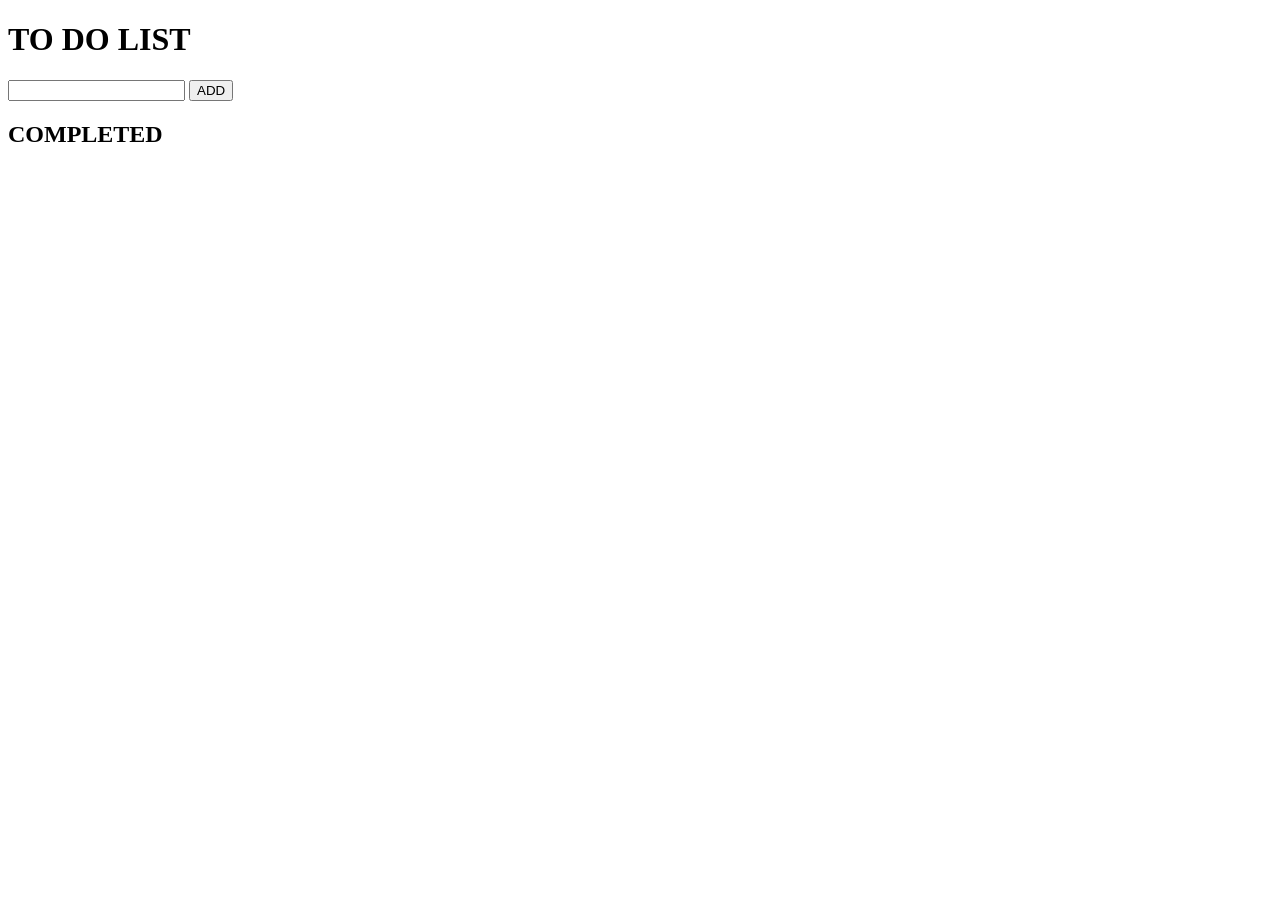
==== complete todo list/index.html @ 83ed3a58 "First commit" ====
<!DOCTYPE html>
<html lang="en">
<head>
    <meta charset="UTF-8">
    <meta name="viewport" content="width=device-width, initial-scale=1.0">
    <title>TO DO</title>
</head>
<body>
    <h1>TO DO LIST</h1>
     <div>
        <input id="input-box" type="text">
        <button id="add">ADD</button>
    </div>

    <ul id="todoList"></ul>
    <h2>COMPLETED</h2>
    <ul id="doneList"></ul>
   
</body>

<script>
    let addBtn = document.getElementById("add");
    let task = document.getElementById("input-box");
    let list = new Array();
    let todoList = document.getElementById("todoList");
    let completedTask = document.getElementById("doneList");

    addBtn.addEventListener('click', (event) => {
        if(task.value.trim() !== ''){
            list.push(task.value);
            
            let index = list.length - 1;

            todoList.innerHTML += '<li id="item-' + index + '">' 
                + task.value 
                + ' <button onclick="deleteTask(' + index + ')">DELETE</button>'
                + ' <button onclick="markCompleted(' + index + ')">COMPLETED</button>'
                + '</li>';

            task.value = "";
        }
        else{
            alert("Enter a valid input!!");
        }
    });

    function markCompleted(id) {
        // Remove the item from the active UI list
        let item = document.getElementById("item-" + id);
        if(item) item.remove();

        completedTask.innerHTML += "<li>" + list[id] + "</li>";
    }

    function deleteTask(id) {
        let item = document.getElementById("item-" + id);
        if(item) item.remove();
    }
</script>
</html>
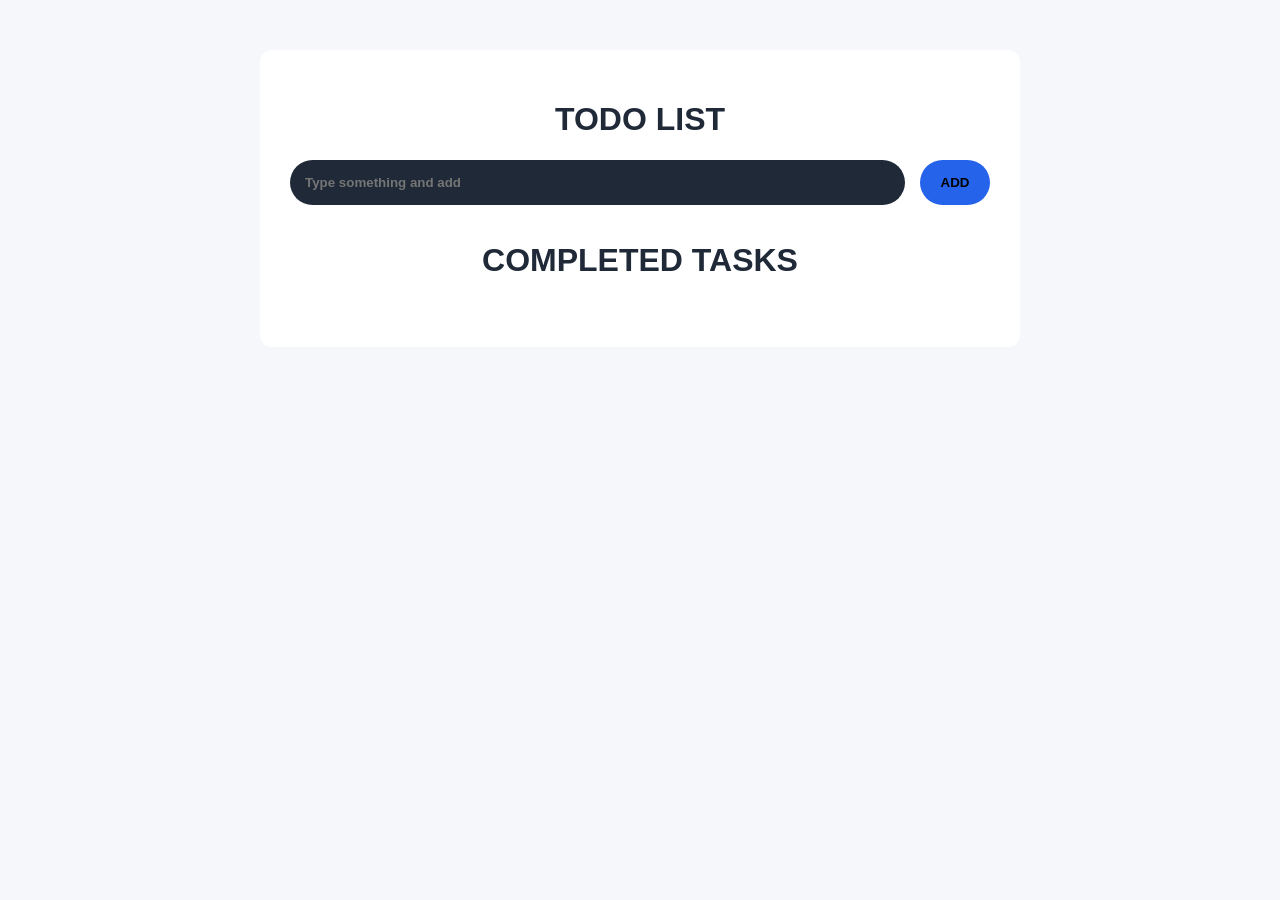
==== commit 5d97085c: "added css but not completed" ====
--- a/complete todo list/index.html
+++ b/complete todo list/index.html
@@ -4,57 +4,24 @@
     <meta charset="UTF-8">
     <meta name="viewport" content="width=device-width, initial-scale=1.0">
     <title>TO DO</title>
+    <link rel="stylesheet" href="style.css">
 </head>
 <body>
-    <h1>TO DO LIST</h1>
-     <div>
-        <input id="input-box" type="text">
-        <button id="add">ADD</button>
+    <div class="container">
+        <center><h1>TODO LIST</h1></center>
+        <div class="input-section">
+            <input id="input-box" type="text"
+            placeholder="Type something and add">
+            <button id="add">ADD</button>
+        </div>
+
+        <ul id="todoList"></ul>
+        <center><h1>COMPLETED TASKS</h1></center>
+        <ul id="doneList"></ul>
     </div>
-
-    <ul id="todoList"></ul>
-    <h2>COMPLETED</h2>
-    <ul id="doneList"></ul>
    
 </body>
 
-<script>
-    let addBtn = document.getElementById("add");
-    let task = document.getElementById("input-box");
-    let list = new Array();
-    let todoList = document.getElementById("todoList");
-    let completedTask = document.getElementById("doneList");
-
-    addBtn.addEventListener('click', (event) => {
-        if(task.value.trim() !== ''){
-            list.push(task.value);
-            
-            let index = list.length - 1;
-
-            todoList.innerHTML += '<li id="item-' + index + '">' 
-                + task.value 
-                + ' <button onclick="deleteTask(' + index + ')">DELETE</button>'
-                + ' <button onclick="markCompleted(' + index + ')">COMPLETED</button>'
-                + '</li>';
-
-            task.value = "";
-        }
-        else{
-            alert("Enter a valid input!!");
-        }
-    });
-
-    function markCompleted(id) {
-        // Remove the item from the active UI list
-        let item = document.getElementById("item-" + id);
-        if(item) item.remove();
-
-        completedTask.innerHTML += "<li>" + list[id] + "</li>";
-    }
-
-    function deleteTask(id) {
-        let item = document.getElementById("item-" + id);
-        if(item) item.remove();
-    }
+<script src="script.js">
 </script>
 </html>
--- a/complete todo list/style.css
+++ b/complete todo list/style.css
@@ -0,0 +1,105 @@
+.container{
+    max-width: 700px;
+    margin: 50px auto;
+    padding: 30px;
+    background-color: white;
+    border-radius: 12px;
+}
+
+body{
+    font-family: "Inter", Arial, sans-serif;
+    background-color: #f5f7fa;
+    color: #1f2937;
+
+}
+
+.input-section{
+    display: flex;
+    flex-direction: row;
+    justify-content: space-between;
+    gap: 15px;
+    text-align: left;
+    flex: 1;
+    
+}
+
+#input-box{
+    flex: 1;
+    padding:15px;
+    border-radius: 115px;
+    border: none;
+    background-color: #1f2937;
+    color: #f5f7fa;
+    font-weight: bold;
+}
+
+#add{
+    padding: 5px;
+    width: 70px;
+    border-radius: 115px;
+    background-color: #2563eb;
+    border: none;
+    font-weight: bold;
+    cursor: pointer;
+    transition: all 0.3s ease-in-out;
+}
+
+#add:hover{
+    background-color: #1d4ed8;
+}
+
+.delete-btn{
+    padding: 10px;
+    width: auto;
+    border-radius: 115px;
+    margin-right: 10px;
+    background-color: #dc2626;
+    border: none;
+    font-weight: bold;
+    cursor: pointer;
+    transition: all 0.3s ease-in-out;
+}
+
+.delete-btn:hover{
+    background-color: #b91c1c;
+}
+
+
+.completed-btn{
+    padding: 10px;
+    width: auto;
+    border-radius: 115px;
+    border-width: 2px;
+    background-color: #16a34a;
+    border: none;
+    font-weight: bold;
+    cursor: pointer;
+    transition: all 0.3s ease-in-out;
+}
+
+.completed-btn:hover{
+    background-color: #15803d;
+}
+
+ul{
+    
+    display: flex;
+    flex-direction: column;
+    gap: 12px;
+}
+
+#todoList{
+    list-style-type: "📘";
+}
+
+#doneList{
+    list-style-type: "✅";
+}
+
+li{
+    display: flex;
+    flex: 1;
+    justify-content: space-between;
+    
+
+}
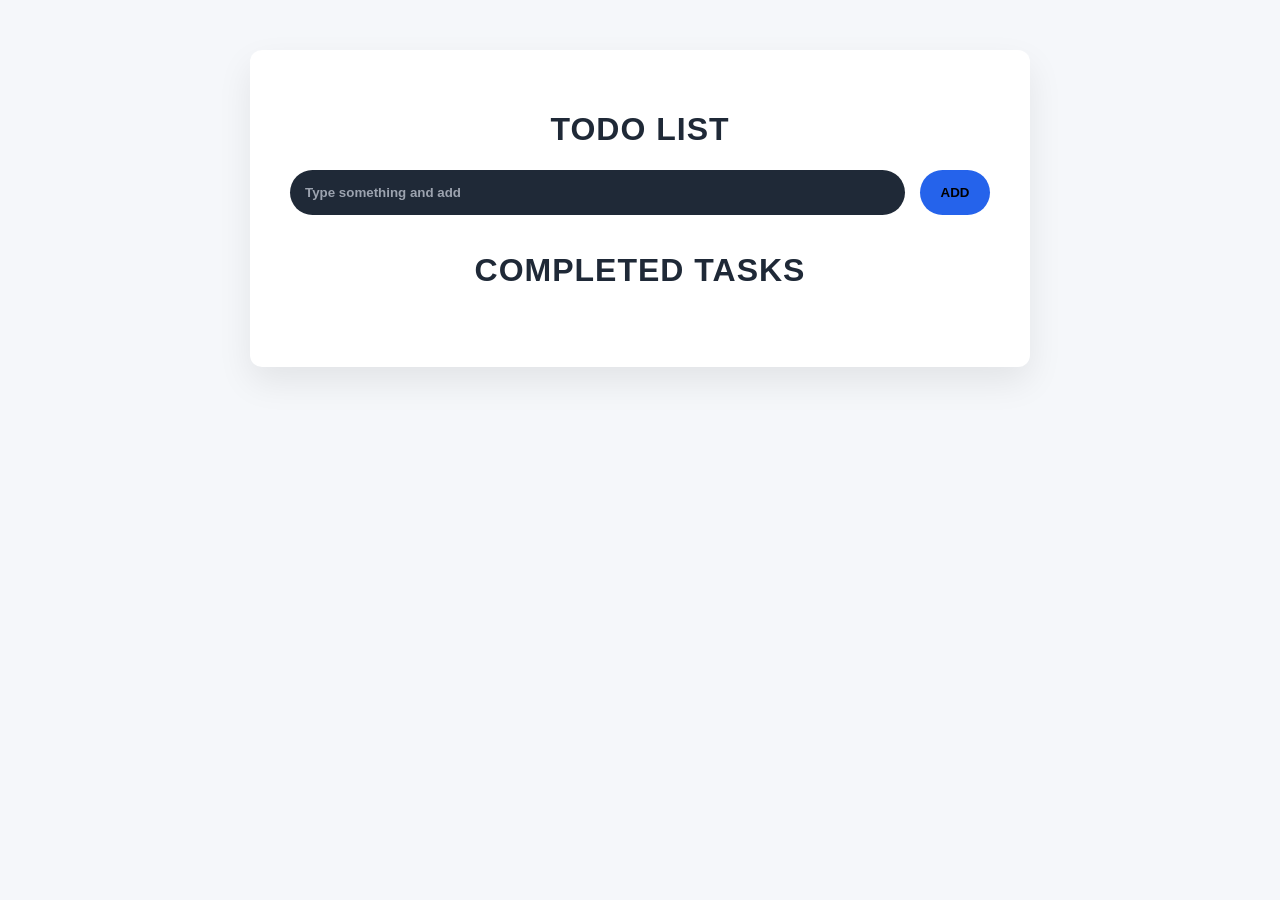
==== commit 0453567a: "completed the todo app v1" ====
--- a/complete todo list/index.html
+++ b/complete todo list/index.html
@@ -3,7 +3,7 @@
 <head>
     <meta charset="UTF-8">
     <meta name="viewport" content="width=device-width, initial-scale=1.0">
-    <title>TO DO</title>
+    <title>📔TODO</title>
     <link rel="stylesheet" href="style.css">
 </head>
 <body>
--- a/complete todo list/style.css
+++ b/complete todo list/style.css
@@ -1,9 +1,10 @@
 .container{
     max-width: 700px;
     margin: 50px auto;
-    padding: 30px;
+    padding: 40px;
     background-color: white;
     border-radius: 12px;
+    box-shadow: 0 15px 35px rgba(0,0,0,.08);
 }
 
 body{
@@ -11,6 +12,10 @@
     background-color: #f5f7fa;
     color: #1f2937;
 
+}
+
+h1{
+    letter-spacing: 1px;
 }
 
 .input-section{
@@ -93,6 +98,7 @@
 }
 
 #doneList{
+    margin-top: 20px;
     list-style-type: "✅";
 }
 
@@ -100,6 +106,56 @@
     display: flex;
     flex: 1;
     justify-content: space-between;
-    
 
+    padding: 14px 18px;
+    margin-bottom: 10px;
+
+    background-color: #f8fafc;
+    border: 1px solid #e5e7eb;
+    border-radius: 18px;
+    cursor: default;
+
+}
+
+li:hover{
+    transform: translateY(-2px);
+    box-shadow: 0 8px 20px rgba(0,0,0,0.08);
+    transition: all 0.25s ease;
+}
+
+.btn-div{
+    display: flex;
+    gap: 10px;
+}
+
+.completed-text{
+    color: #9ca3af;
+    text-decoration: line-through;
+    font-style: italic;
+}
+
+li span{
+    flex: 1;
+    font-size: 17px;
+}
+
+button{
+    transition: all 0.25s ease;
+}
+
+button:hover{
+    transform: translateY(-2px);
+}
+
+button:active{
+    transform: scale(0.96);
+}
+
+#input-box::placeholder{
+    color: #9ca3af;
+}
+
+#input-box:focus{
+    outline: none;
+    box-shadow: 0 0 0 4px rgba(37,99,235,0.2);
 }
